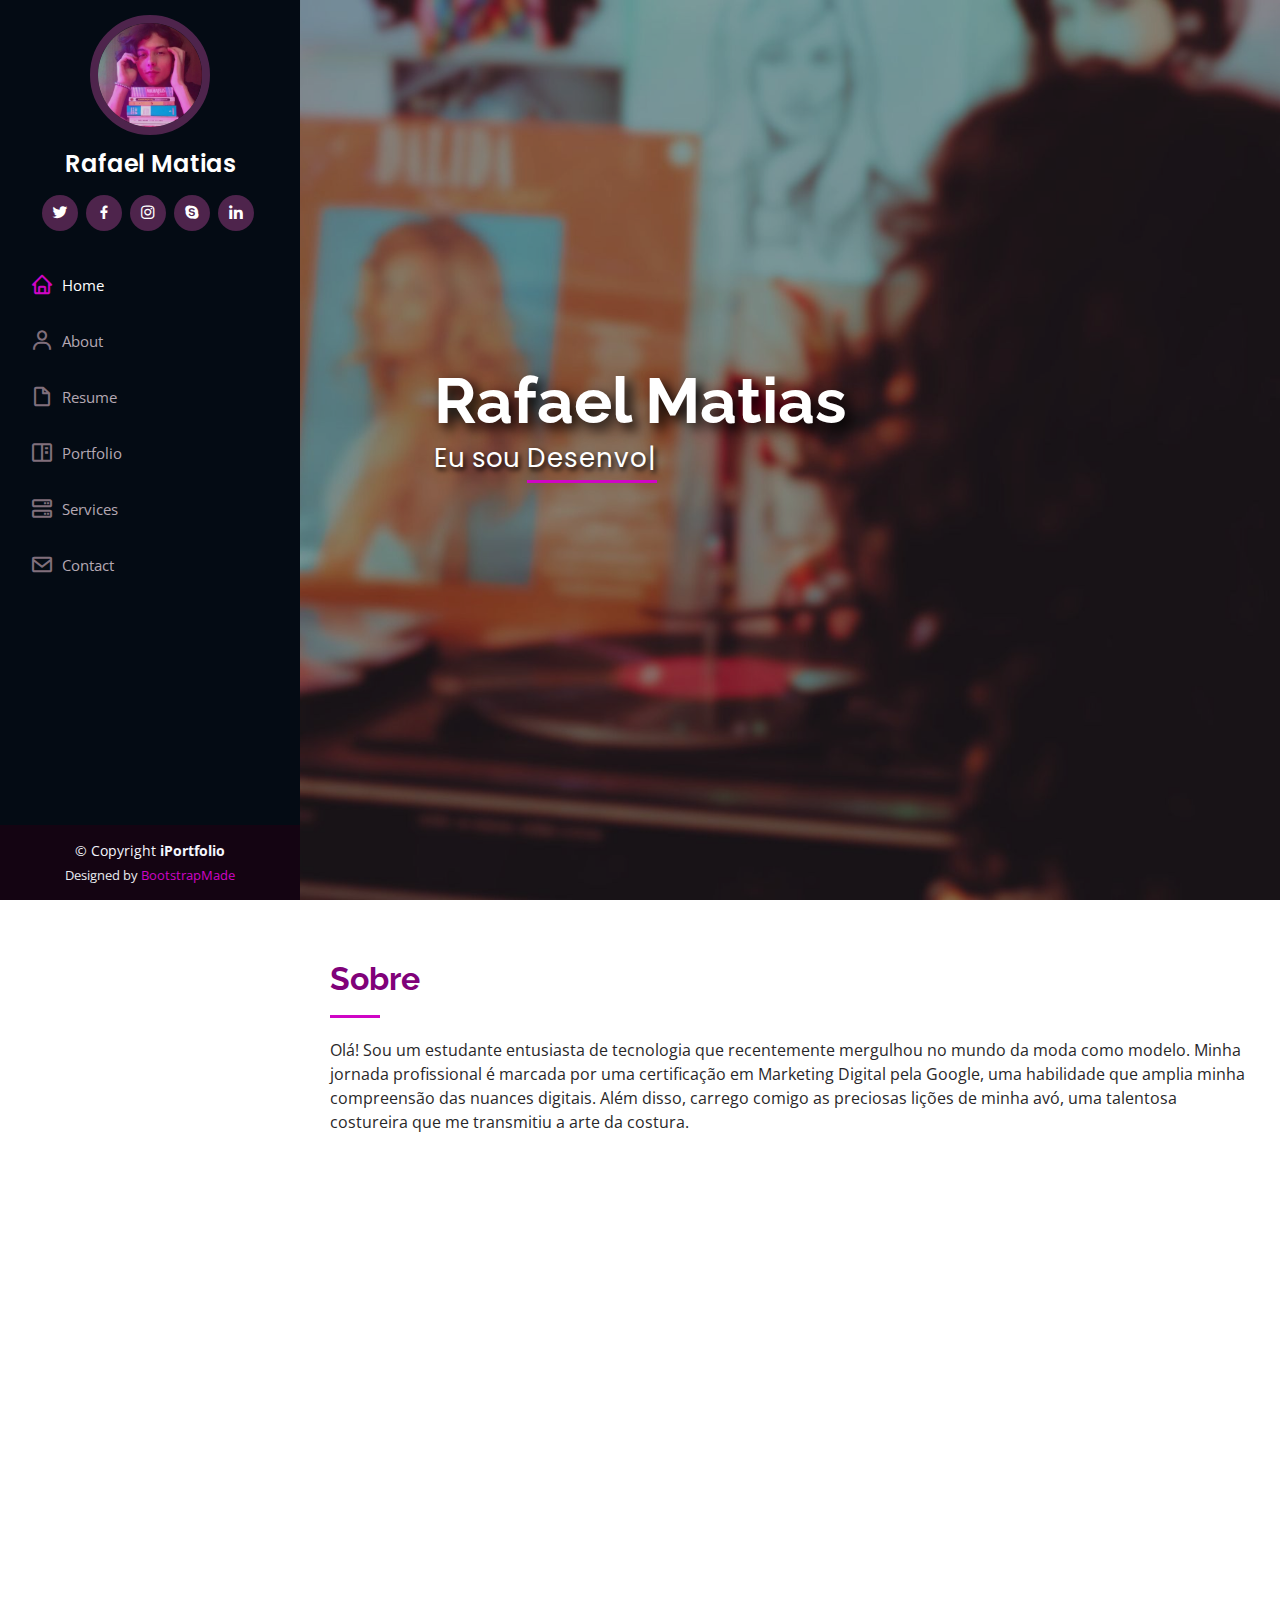
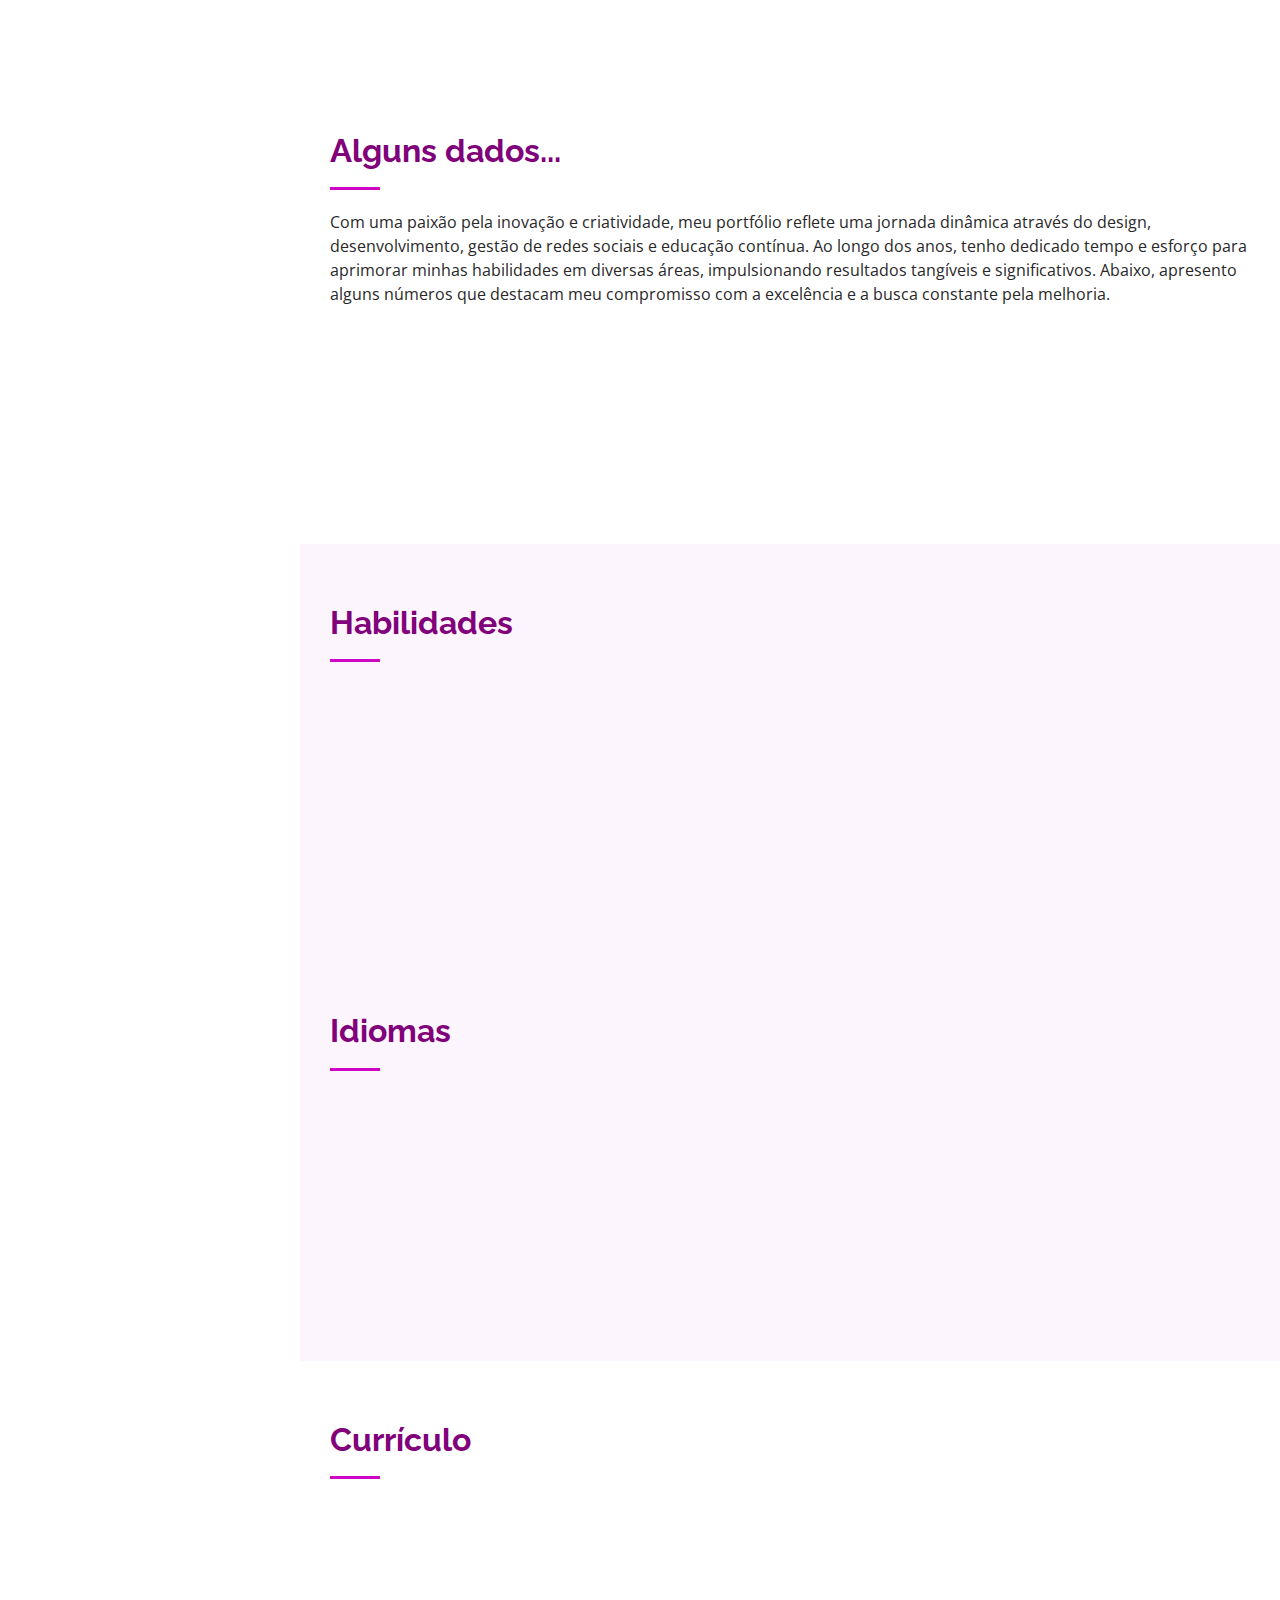
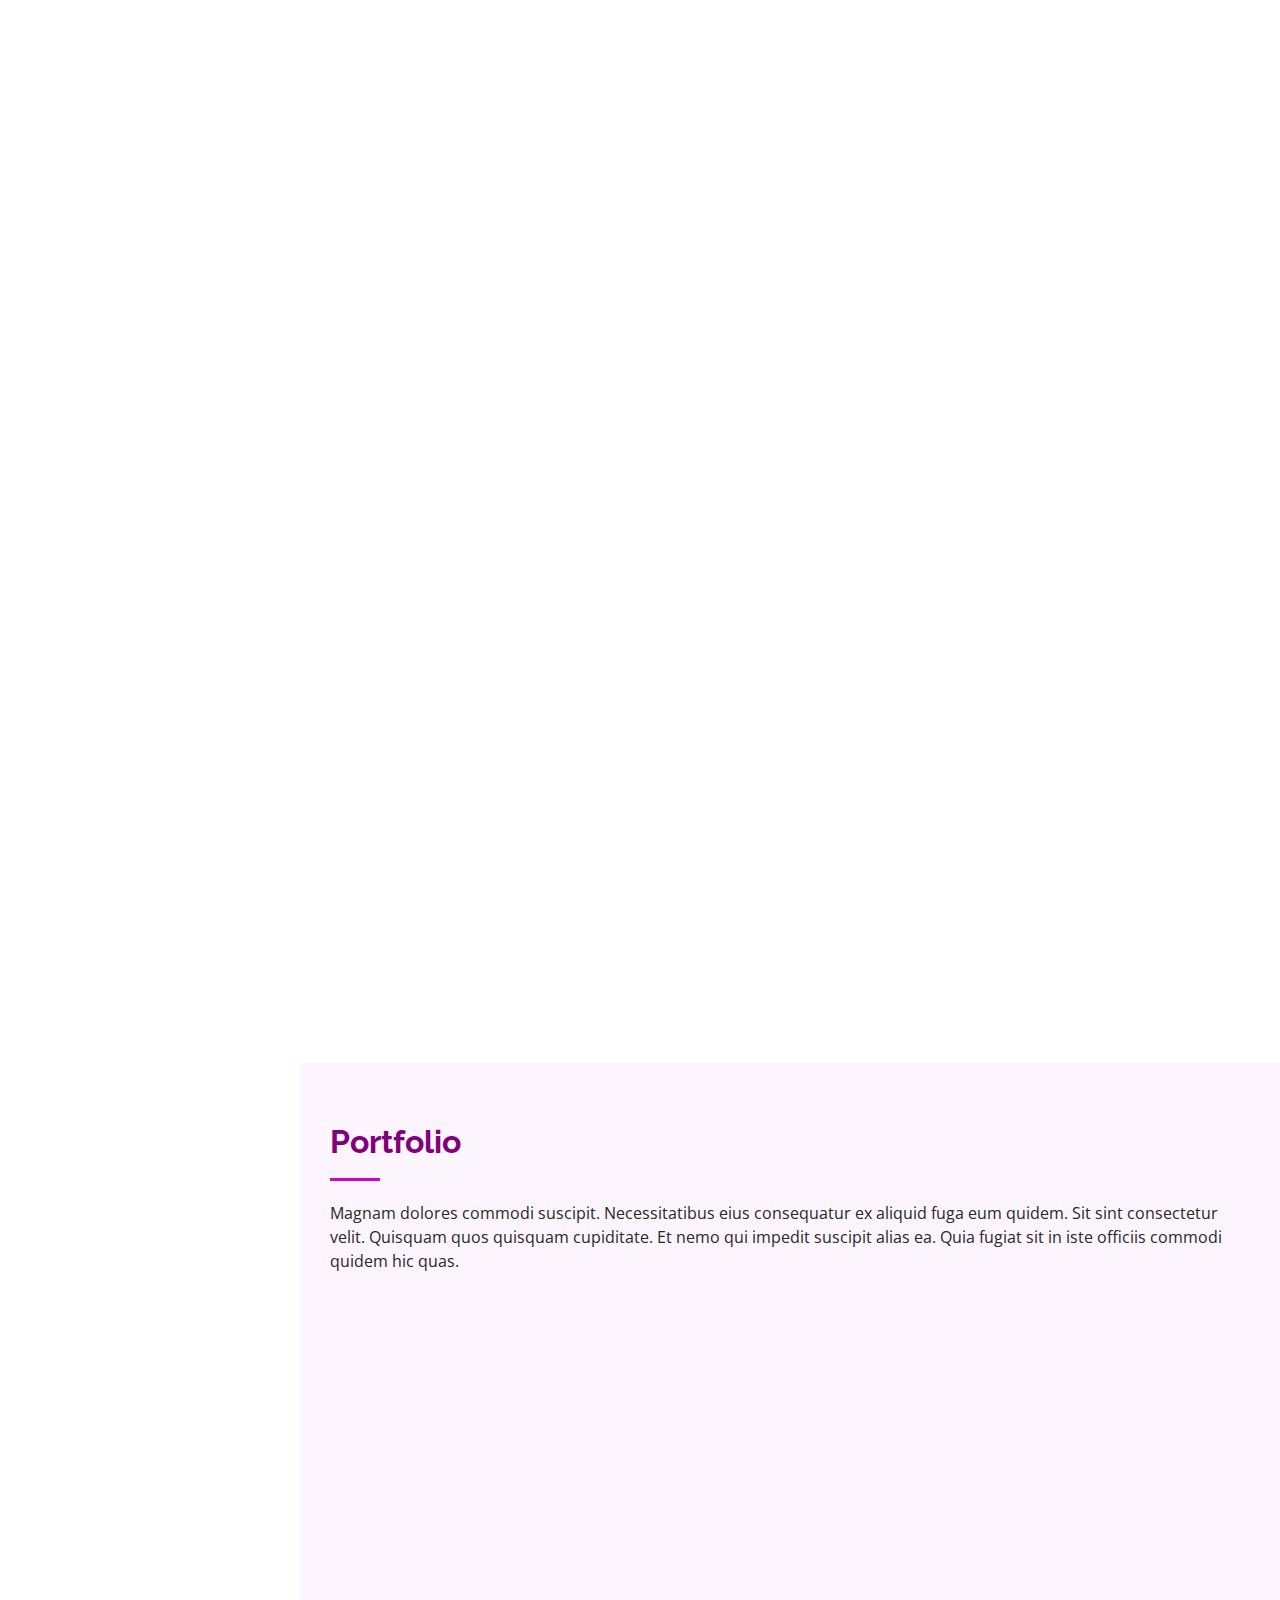
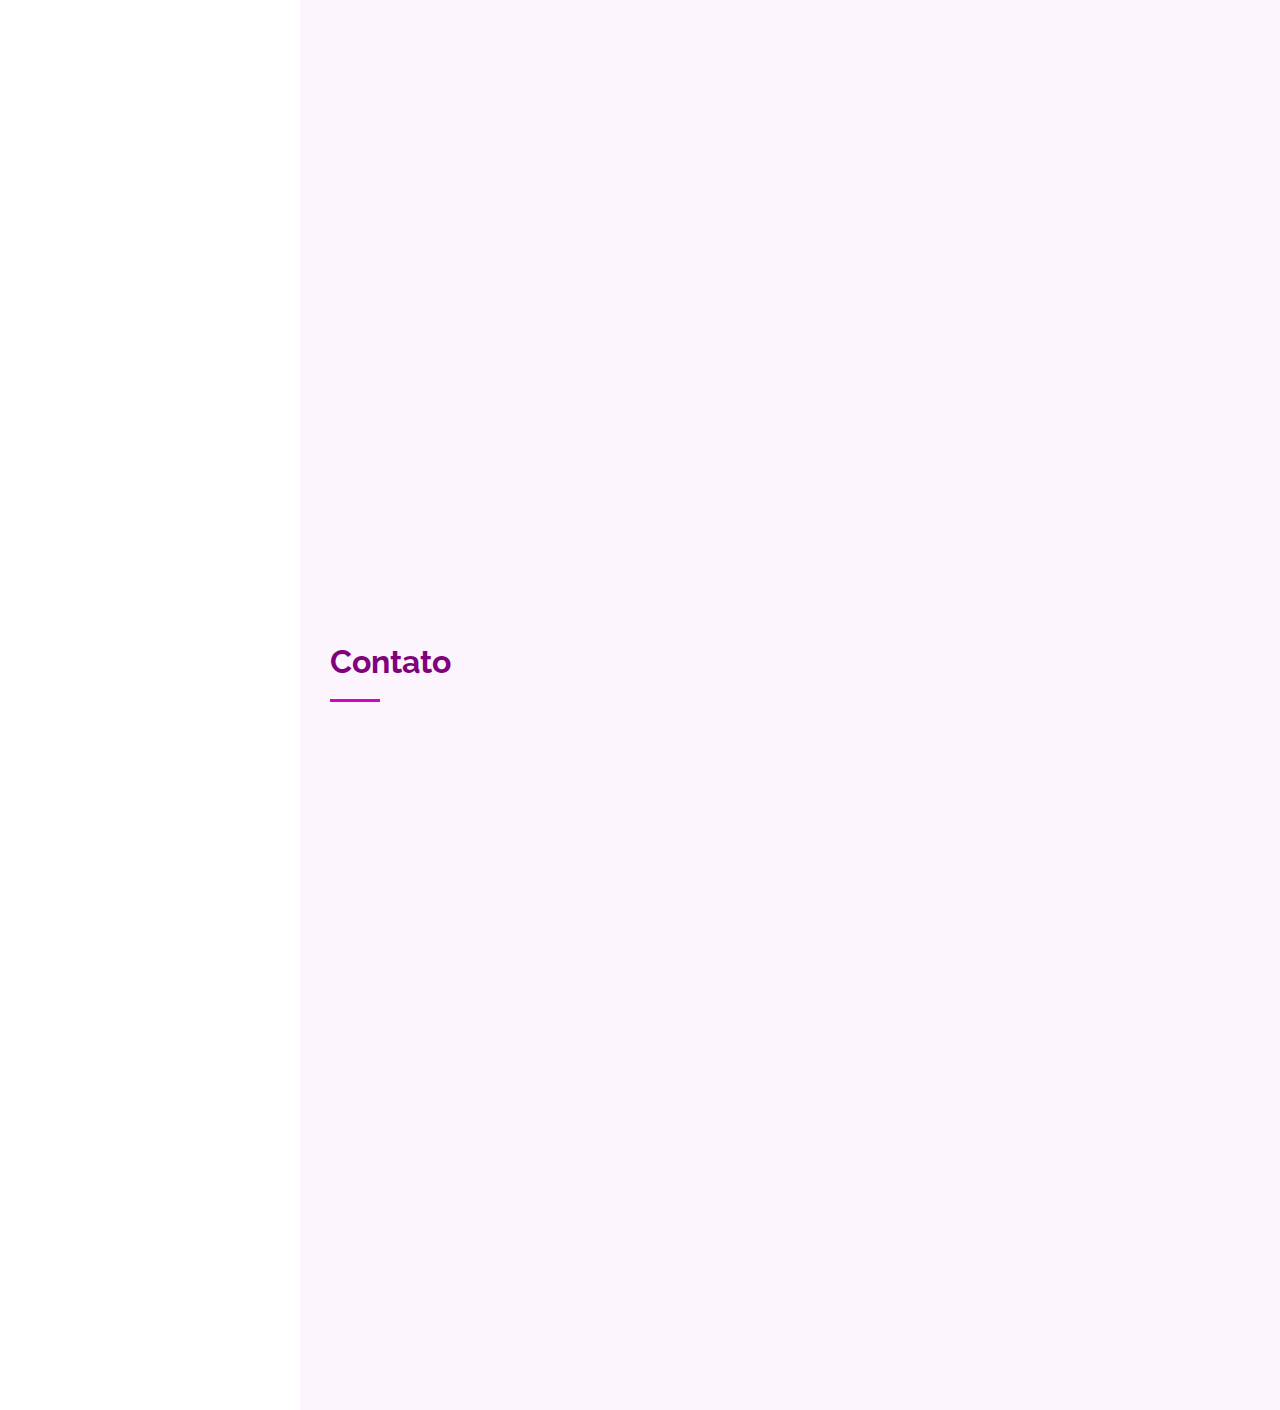
==== iPortfolio/index.html @ aafff4e2 "Commit inicial" ====
<!DOCTYPE html>
<html lang="en">

<head>
  <meta charset="utf-8">
  <meta content="width=device-width, initial-scale=1.0" name="viewport">

  <title>Rafael Matias</title>
  <meta content="" name="description">
  <meta content="" name="keywords">

  <!-- Favicons -->
  <link href="assets/img/favicon.png" rel="icon">
  <link href="assets/img/apple-touch-icon.png" rel="apple-touch-icon">

  <!-- Google Fonts -->
  <link href="https://fonts.googleapis.com/css?family=Open+Sans:300,300i,400,400i,600,600i,700,700i|Raleway:300,300i,400,400i,500,500i,600,600i,700,700i|Poppins:300,300i,400,400i,500,500i,600,600i,700,700i" rel="stylesheet">

  <!-- Vendor CSS Files -->
  <link href="assets/vendor/aos/aos.css" rel="stylesheet">
  <link href="assets/vendor/bootstrap/css/bootstrap.min.css" rel="stylesheet">
  <link href="assets/vendor/bootstrap-icons/bootstrap-icons.css" rel="stylesheet">
  <link href="assets/vendor/boxicons/css/boxicons.min.css" rel="stylesheet">
  <link href="assets/vendor/glightbox/css/glightbox.min.css" rel="stylesheet">
  <link href="assets/vendor/swiper/swiper-bundle.min.css" rel="stylesheet">

  <!-- Template Main CSS File -->
  <link href="assets/css/style.css" rel="stylesheet">

  <!-- =======================================================
  * Template Name: iPortfolio
  * Updated: Mar 10 2024 with Bootstrap v5.3.3
  * Template URL: https://bootstrapmade.com/iportfolio-bootstrap-portfolio-websites-template/
  * Author: BootstrapMade.com
  * License: https://bootstrapmade.com/license/
  ======================================================== -->
</head>

<body>

  <!-- ======= Mobile nav toggle button ======= -->
  <i class="bi bi-list mobile-nav-toggle d-xl-none"></i>

  <!-- ======= Header ======= -->
  <header id="header">
    <div class="d-flex flex-column">

      <div class="profile">
        <img src="assets/img/profile-img.jpg" alt="" class="img-fluid rounded-circle">
        <h1 class="text-light"><a href="index.html">Rafael Matias</a></h1>
        <div class="social-links mt-3 text-center">
          <a href="#" class="twitter"><i class="bx bxl-twitter"></i></a>
          <a href="#" class="facebook"><i class="bx bxl-facebook"></i></a>
          <a href="#" class="instagram"><i class="bx bxl-instagram"></i></a>
          <a href="#" class="google-plus"><i class="bx bxl-skype"></i></a>
          <a href="#" class="linkedin"><i class="bx bxl-linkedin"></i></a>
        </div>
      </div>

      <nav id="navbar" class="nav-menu navbar">
        <ul>
          <li><a href="#hero" class="nav-link scrollto active"><i class="bx bx-home"></i> <span>Home</span></a></li>
          <li><a href="#about" class="nav-link scrollto"><i class="bx bx-user"></i> <span>About</span></a></li>
          <li><a href="#resume" class="nav-link scrollto"><i class="bx bx-file-blank"></i> <span>Resume</span></a></li>
          <li><a href="#portfolio" class="nav-link scrollto"><i class="bx bx-book-content"></i> <span>Portfolio</span></a></li>
          <li><a href="#services" class="nav-link scrollto"><i class="bx bx-server"></i> <span>Services</span></a></li>
          <li><a href="#contact" class="nav-link scrollto"><i class="bx bx-envelope"></i> <span>Contact</span></a></li>
        </ul>
      </nav><!-- .nav-menu -->
    </div>
  </header><!-- End Header -->

  <!-- ======= Hero Section ======= -->
  <section id="hero" class="d-flex flex-column justify-content-center align-items-center">
    <div class="hero-container" data-aos="fade-in">
      <h1>Rafael Matias</h1>
      <p>Eu sou <span class="typed" data-typed-items="Desenvolvedor, Social Media, Poliglota, Modelo, Criador de Conteúdo"></span></p>
    </div>
  </section><!-- End Hero -->

  <main id="main">

    <!-- ======= About Section ======= -->
    <section id="about" class="about">
      <div class="container">

        <div class="section-title">
          <h2>Sobre</h2>
          <p>Olá! Sou um estudante entusiasta de tecnologia que recentemente mergulhou no mundo da moda como modelo. Minha jornada profissional é marcada por uma certificação em Marketing Digital pela Google, uma habilidade que amplia minha compreensão das nuances digitais. Além disso, carrego comigo as preciosas lições de minha avó, uma talentosa costureira que me transmitiu a arte da costura.
          </p>
        </div>

        <div class="row">
          <div class="col-lg-4" data-aos="fade-right">
            <img src="assets/img/profile-img.jpg" class="img-fluid" alt="">
          </div>
          <div class="col-lg-8 pt-4 pt-lg-0 content" data-aos="fade-left">
            <h3>Estudante de T.I. &amp; Social Media.</h3>
            <p class="fst-italic">
              Com uma abordagem criativa e dedicada, estou sempre em busca de novas maneiras de transformar ideias em realidade e impactar positivamente o mundo ao meu redor.
            </p>
            <div class="row">
              <div class="col-lg-6">
                <ul>
                  <li><i class="bi bi-chevron-right"></i> <strong>Aniversário:</strong> <span>28 de Abril</span></li>
                  <li><i class="bi bi-chevron-right"></i> <strong>Instagram:</strong> <span>@rafaelmatias.com.br</span></li>
                  <li><i class="bi bi-chevron-right"></i> <strong>WhatsApp:</strong> <span>+55 16 994469165</span></li>
                  <li><i class="bi bi-chevron-right"></i> <strong>Cidade:</strong> <span>Franca, São Paulo</span></li>
                </ul>
              </div>
              <div class="col-lg-6">
                <ul>
                  <li><i class="bi bi-chevron-right"></i> <strong>Faculdade:</strong> <span>Descomplica</span></li>
                  <li><i class="bi bi-chevron-right"></i> <strong>Curso:</strong> <span>Análise e Desenv. de Sistemas</span></li>
                  <li><i class="bi bi-chevron-right"></i> <strong>Trimestre:</strong> <span>2º Trimestre</span></li>
                  <li><i class="bi bi-chevron-right"></i> <strong>Freelance:</strong> <span>Disponível</span></li>
                </ul>
              </div>
            </div>
            <p>
              Além dos desafios tecnológicos e das passarelas, busco expandir meus horizontes linguísticos. Estudo francês, inglês, italiano e espanhol, aspirando a uma compreensão profunda não apenas das línguas, mas também das culturas que as envolvem. Essa diversidade de interesses reflete minha abordagem holística à vida, onde a fusão da tecnologia, moda, cultura e tradição se entrelaça em uma narrativa única e multifacetada.
            </p>
          </div>
        </div>

      </div>
    </section><!-- End About Section -->

    <!-- ======= Facts Section ======= -->
    <section id="facts" class="facts">
      <div class="container">

        <div class="section-title">
          <h2>Alguns dados...</h2>
          <p>Com uma paixão pela inovação e criatividade, meu portfólio reflete uma jornada dinâmica através do design, desenvolvimento, gestão de redes sociais e educação contínua. Ao longo dos anos, tenho dedicado tempo e esforço para aprimorar minhas habilidades em diversas áreas, impulsionando resultados tangíveis e significativos. Abaixo, apresento alguns números que destacam meu compromisso com a excelência e a busca constante pela melhoria.</p>
        </div>

        <div class="row no-gutters">

          <div class="col-lg-3 col-md-6 d-md-flex align-items-md-stretch" data-aos="fade-up">
            <div class="count-box">
              <i class="bi bi-people"></i>
                <span id="contador" >+9M</span>
                <p><strong>Contas Alcançadas</strong> no Instagram</p>
            </div>
        </div>

        <div class="col-lg-3 col-md-6 d-md-flex align-items-md-stretch" data-aos="fade-up" data-aos-delay="200">
          <div class="count-box">
            <i class="bi bi-eye"></i>
            <span>+20M</span>
            <p><strong>Visualizações</strong> no Instagram</p>
          </div>
        </div>

        <div class="col-lg-3 col-md-6 d-md-flex align-items-md-stretch" data-aos="fade-up" data-aos-delay="300">
          <div class="count-box">
            <i class="bi bi-award"></i>
            <span>+1.4k</span>
            <p><strong>Horas</strong> de cursos e formações</p>
          </div>
        </div>

          <div class="col-lg-3 col-md-6 d-md-flex align-items-md-stretch" data-aos="fade-up" data-aos-delay="100">
            <div class="count-box">
              <i class="bi bi-journal-richtext"></i>
              <span >+500</span>
              <p><strong>Projetos</strong> criados no Canva</p>
            </div>
          </div>
        </div>

      </div>
    </section><!-- End Facts Section -->

    <!-- ======= Skills Section ======= -->
    <section id="skills" class="skills section-bg">
      <div class="container">

        <div class="section-title">
          <h2>Habilidades</h2>
        </div>

        <div class="row skills-content">

          <div class="col-lg-6" data-aos="fade-up">

            <div class="progress">
              <span class="skill">HTML <i class="val">100%</i></span>
              <div class="progress-bar-wrap">
                <div class="progress-bar" role="progressbar" aria-valuenow="100" aria-valuemin="0" aria-valuemax="100"></div>
              </div>
            </div>

            <div class="progress">
              <span class="skill">CSS <i class="val">90%</i></span>
              <div class="progress-bar-wrap">
                <div class="progress-bar" role="progressbar" aria-valuenow="90" aria-valuemin="0" aria-valuemax="100"></div>
              </div>
            </div>

            <div class="progress">
              <span class="skill">JavaScript <i class="val">50%</i></span>
              <div class="progress-bar-wrap">
                <div class="progress-bar" role="progressbar" aria-valuenow="50" aria-valuemin="0" aria-valuemax="100"></div>
              </div>
            </div>

          </div>

          <div class="col-lg-6" data-aos="fade-up" data-aos-delay="100">

            <div class="progress">
              <span class="skill">Instagram <i class="val">80%</i></span>
              <div class="progress-bar-wrap">
                <div class="progress-bar" role="progressbar" aria-valuenow="80" aria-valuemin="0" aria-valuemax="100"></div>
              </div>
            </div>

            <div class="progress">
              <span class="skill">Canva <i class="val">90%</i></span>
              <div class="progress-bar-wrap">
                <div class="progress-bar" role="progressbar" aria-valuenow="90" aria-valuemin="0" aria-valuemax="100"></div>
              </div>
            </div>

            <div class="progress">
              <span class="skill">Costura <i class="val">55%</i></span>
              <div class="progress-bar-wrap">
                <div class="progress-bar" role="progressbar" aria-valuenow="55" aria-valuemin="0" aria-valuemax="100"></div>
              </div>
            </div>

          </div>

        </div>

      </div>
    </section>
    
    <section id="skills" class="skills section-bg">
      <div class="container">

        <div class="section-title">
          <h2>Idiomas</h2>
        </div>

        <div class="row skills-content">

          <div class="col-lg-6" data-aos="fade-up">

            <div class="progress">
              <span class="skill">Português <i class="val">100%</i></span>
              <div class="progress-bar-wrap">
                <div class="progress-bar" role="progressbar" aria-valuenow="100" aria-valuemin="0" aria-valuemax="100"></div>
              </div>
            </div>

            <div class="progress">
              <span class="skill">Inglês <i class="val">80%</i></span>
              <div class="progress-bar-wrap">
                <div class="progress-bar" role="progressbar" aria-valuenow="80" aria-valuemin="0" aria-valuemax="100"></div>
              </div>
            </div>

            <div class="progress">
              <span class="skill">Francês <i class="val">70%</i></span>
              <div class="progress-bar-wrap">
                <div class="progress-bar" role="progressbar" aria-valuenow="70" aria-valuemin="0" aria-valuemax="100"></div>
              </div>
            </div>

          </div>

          <div class="col-lg-6" data-aos="fade-up" data-aos-delay="100">

            <div class="progress">
              <span class="skill">Espanhol <i class="val">40%</i></span>
              <div class="progress-bar-wrap">
                <div class="progress-bar" role="progressbar" aria-valuenow="40" aria-valuemin="0" aria-valuemax="100"></div>
              </div>
            </div>

            <div class="progress">
              <span class="skill">Italiano <i class="val">35%</i></span>
              <div class="progress-bar-wrap">
                <div class="progress-bar" role="progressbar" aria-valuenow="35" aria-valuemin="0" aria-valuemax="100"></div>
              </div>
            </div>

            <div class="progress">
              <span class="skill">LIBRAS <i class="val">15%</i></span>
              <div class="progress-bar-wrap">
                <div class="progress-bar" role="progressbar" aria-valuenow="15" aria-valuemin="0" aria-valuemax="100"></div>
              </div>
            </div>

          </div>

        </div>

      </div>
    </section>
    <!-- End Skills Section -->

    <!-- ======= Resume Section ======= -->
    <section id="resume" class="resume">
      <div class="container">

        <div class="section-title">
          <h2>Currículo</h2>
        </div>

        <div class="row">
          <div class="col-lg-6" data-aos="fade-up">
            <h3 class="resume-title">Sumário</h3>
            <div class="resume-item pb-0">
              <h4>Rafael Matias</h4>
              <p><em>Profissional multifacetado, com habilidades em design, desenvolvimento e gestão de mídias sociais. Determinado em alcançar resultados excepcionais, busco constantemente expandir meu conhecimento e habilidades, oferecendo um trabalho de qualidade e impacto significativo.</em></p>
              <ul>
                <li>Franca, São Paulo BR</li>
                <li>(16) 99446-9165</li>
                <li>www.rafaelmatias@outlook.com.br</li>
              </ul>
            </div>

            <h3 class="resume-title">Educação</h3>
            <div class="resume-item">
              <h4>Análise e Desenv. de Sistemas</h4>
              <h5>2023 - Presente</h5>
              <p><em>Faculdade Descomplica, EAD</em></p>
              <p>Proporciona uma imersão profunda no universo da tecnologia, capacitando os alunos a entenderem e criarem soluções inovadoras para os desafios contemporâneos, impulsionando assim o progresso e a eficiência nos sistemas digitais.</p>
            </div>
            <div class="resume-item">
              <h4>Análise e Desenv. de Sistemas</h4>
              <h5>2020 - 2022</h5>
              <p><em>FATEC - Dr. Thomaz Novelino</em></p>
              <p>Uma imersão profunda no universo da tecnologia.</p>
            </div>
            <div class="resume-item">
              <h4>Fundamentos Marketing Digital</h4>
              <h5>2019</h5>
              <p><em>Ateliê Digital Google</em></p>
              <p>Aprendizado sobre as estratégias e ferramentas essenciais para alcançar o sucesso no ambiente online, capacitando os alunos a dominar as habilidades necessárias para se destacarem no mercado digital atual.</p>
            </div>
          </div>
          <div class="col-lg-6" data-aos="fade-up" data-aos-delay="100">
            <h3 class="resume-title">Experiências</h3>
            <div class="resume-item">
              <h4>Criação de Conteúdo</h4>
              <h5>2023 - Presente</h5>
              <p><em>Brasil </em></p>
              <ul>
                <li>Como criador de conteúdo, mergulhei de cabeça na produção de vídeos de comédia que capturam a essência do humor e entretenimento. </li>
                <li> Com mais de 20 milhões de visualizações, minhas criações têm alcançado uma audiência vasta e engajada, proporcionando momentos de riso e diversão para milhões de espectadores ao redor do mundo.</li>
              </ul>
            </div>
            <div class="resume-item">
              <h4>Modelo</h4>
              <h5>2023 - Presente</h5>
              <p><em>Ribeirão Preto / Franca </em></p>
              <ul>
                <li>Ao longo dessa jornada, tive o privilégio de colaborar com diversas marcas, trazendo à vida peças únicas e promovendo a sustentabilidade da moda.</li>
                <li>Minha experiência como modelo de brechós não apenas refinou minhas habilidades de apresentação e comunicação, mas também ampliou minha compreensão sobre a diversidade e a inclusão na indústria da moda. </li>
              </ul>
            </div>
            <div class="resume-item">
              <h4>Social Media</h4>
              <h5>2021 - Presente</h5>
              <p><em>Franca, São Paulo </em></p>
              <ul>
                <li>Crio designs envolventes e criativos para as redes sociais, incluindo imagens promocionais, postagens de mídia social, banners e vídeos.</li>
                <li>Aprimoro a qualidade dos designs das empresas, criando uma identidade visual consistente e atraente para as redes sociais. </li>
              </ul>
            </div>
          </div>
        </div>

      </div>
    </section><!-- End Resume Section -->

    <!-- ======= Portfolio Section ======= --> 
    <section id="portfolio" class="portfolio section-bg">
      <div class="container">

        <div class="section-title">
          <h2>Portfolio</h2>
          <p>Magnam dolores commodi suscipit. Necessitatibus eius consequatur ex aliquid fuga eum quidem. Sit sint consectetur velit. Quisquam quos quisquam cupiditate. Et nemo qui impedit suscipit alias ea. Quia fugiat sit in iste officiis commodi quidem hic quas.</p>
        </div>

        <div class="row" data-aos="fade-up">
          <div class="col-lg-12 d-flex justify-content-center">
            <ul id="portfolio-flters">
              <li data-filter="*" class="filter-active">Todos</li>
              <li data-filter=".filter-app">Código</li>
              <li data-filter=".filter-card">Canva</li>
              <li data-filter=".filter-web">Modelo</li>
            </ul>
          </div>
        </div>

        <div class="row portfolio-container" data-aos="fade-up" data-aos-delay="100">

          <div class="col-lg-4 col-md-6 portfolio-item filter-app">
            <div class="portfolio-wrap">
              <img src="assets/img/portfolio/portfolio-1.jpg" class="img-fluid" alt="">
              <div class="portfolio-links">
                <a href="assets/img/portfolio/portfolio-1.jpg" data-gallery="portfolioGallery" class="portfolio-lightbox" title="App 1"><i class="bx bx-plus"></i></a>
                <a href="portfolio-details.html" title="More Details"><i class="bx bx-link"></i></a>
              </div>
            </div>
          </div>

          <div class="col-lg-4 col-md-6 portfolio-item filter-web">
            <div class="portfolio-wrap">
              <img src="assets/img/portfolio/portfolio-2.jpg" class="img-fluid" alt="">
              <div class="portfolio-links">
                <a href="assets/img/portfolio/portfolio-2.jpg" data-gallery="portfolioGallery" class="portfolio-lightbox" title="Web 3"><i class="bx bx-plus"></i></a>
                <a href="portfolio-details.html" title="More Details"><i class="bx bx-link"></i></a>
              </div>
            </div>
          </div>

          <div class="col-lg-4 col-md-6 portfolio-item filter-app">
            <div class="portfolio-wrap">
              <img src="assets/img/portfolio/portfolio-3.jpg" class="img-fluid" alt="">
              <div class="portfolio-links">
                <a href="assets/img/portfolio/portfolio-3.jpg" data-gallery="portfolioGallery" class="portfolio-lightbox" title="App 2"><i class="bx bx-plus"></i></a>
                <a href="portfolio-details.html" title="More Details"><i class="bx bx-link"></i></a>
              </div>
            </div>
          </div>

          <div class="col-lg-4 col-md-6 portfolio-item filter-card">
            <div class="portfolio-wrap">
              <img src="assets/img/portfolio/portfolio-4.jpg" class="img-fluid" alt="">
              <div class="portfolio-links">
                <a href="assets/img/portfolio/portfolio-4.jpg" data-gallery="portfolioGallery" class="portfolio-lightbox" title="Card 2"><i class="bx bx-plus"></i></a>
                <a href="portfolio-details.html" title="More Details"><i class="bx bx-link"></i></a>
              </div>
            </div>
          </div>

          <div class="col-lg-4 col-md-6 portfolio-item filter-web">
            <div class="portfolio-wrap">
              <img src="assets/img/portfolio/portfolio-5.jpg" class="img-fluid" alt="">
              <div class="portfolio-links">
                <a href="assets/img/portfolio/portfolio-5.jpg" data-gallery="portfolioGallery" class="portfolio-lightbox" title="Web 2"><i class="bx bx-plus"></i></a>
                <a href="portfolio-details.html" title="More Details"><i class="bx bx-link"></i></a>
              </div>
            </div>
          </div>

          <div class="col-lg-4 col-md-6 portfolio-item filter-app">
            <div class="portfolio-wrap">
              <img src="assets/img/portfolio/portfolio-6.jpg" class="img-fluid" alt="">
              <div class="portfolio-links">
                <a href="assets/img/portfolio/portfolio-6.jpg" data-gallery="portfolioGallery" class="portfolio-lightbox" title="App 3"><i class="bx bx-plus"></i></a>
                <a href="portfolio-details.html" title="More Details"><i class="bx bx-link"></i></a>
              </div>
            </div>
          </div>

          <div class="col-lg-4 col-md-6 portfolio-item filter-card">
            <div class="portfolio-wrap">
              <img src="assets/img/portfolio/portfolio-7.jpg" class="img-fluid" alt="">
              <div class="portfolio-links">
                <a href="assets/img/portfolio/portfolio-7.jpg" data-gallery="portfolioGallery" class="portfolio-lightbox" title="Card 1"><i class="bx bx-plus"></i></a>
                <a href="portfolio-details.html" title="More Details"><i class="bx bx-link"></i></a>
              </div>
            </div>
          </div>

          <div class="col-lg-4 col-md-6 portfolio-item filter-card">
            <div class="portfolio-wrap">
              <img src="assets/img/portfolio/portfolio-8.jpg" class="img-fluid" alt="">
              <div class="portfolio-links">
                <a href="assets/img/portfolio/portfolio-8.jpg" data-gallery="portfolioGallery" class="portfolio-lightbox" title="Card 3"><i class="bx bx-plus"></i></a>
                <a href="portfolio-details.html" title="More Details"><i class="bx bx-link"></i></a>
              </div>
            </div>
          </div>

          <div class="col-lg-4 col-md-6 portfolio-item filter-web">
            <div class="portfolio-wrap">
              <img src="assets/img/portfolio/portfolio-9.jpg" class="img-fluid" alt="">
              <div class="portfolio-links">
                <a href="assets/img/portfolio/portfolio-9.jpg" data-gallery="portfolioGallery" class="portfolio-lightbox" title="Web 3"><i class="bx bx-plus"></i></a>
                <a href="portfolio-details.html" title="More Details"><i class="bx bx-link"></i></a>
              </div>
            </div>
          </div>

        </div>

      </div>
    </section> 

    <!-- ======= Contact Section ======= -->
    <section id="contact" class="portfolio section-bg">
      <div class="container">

        <div class="section-title">
          <h2>Contato</h2>
        </div>

        <div class="row" data-aos="fade-in">

          <div class="col-lg-5 d-flex align-items-stretch">
            <div class="info">
              <div class="address">
                <i class="bi bi-geo-alt"></i>
                <h4>Localização:</h4>
                <p>Franca, São Paulo - Brasil</p>
              </div>

              <div class="email">
                <i class="bi bi-envelope"></i>
                <h4>E-mail:</h4>
                <p>www.rafaelmatias@outlook.com.br</p>
              </div>

              <div class="phone">
                <i class="bi bi-phone"></i>
                <h4>WhatsApp:</h4>
                <p>+55 (16) 99446 - 9165</p>
              </div>

              <iframe src="https://www.google.com/maps/embed?pb=!1m18!1m12!1m3!1d239028.68351777148!2d-47.34810914999999!3d-20.595277349999996!2m3!1f0!2f0!3f0!3m2!1i1024!2i768!4f13.1!3m3!1m2!1s0x94b0a61af61f6833%3A0xf8937fe5d4b0f6dd!2sFranca%20-%20SP!5e0!3m2!1spt-BR!2sbr!4v1710152589712!5m2!1spt-BR!2sbr" frameborder="0" style="border:0; width: 100%; height: 290px;" allowfullscreen></iframe>
            </div>

          </div>

          <div class="col-lg-7 mt-5 mt-lg-0 d-flex align-items-stretch">
            <form action="forms/contact.php" method="post" role="form" class="php-email-form">
              <div class="row">
                <div class="form-group col-md-6">
                  <label for="name">Nome</label>
                  <input type="text" name="name" class="form-control" id="name" required>
                </div>
                <div class="form-group col-md-6">
                  <label for="name">E-mail</label>
                  <input type="email" class="form-control" name="email" id="email" required>
                </div>
              </div>
              <div class="form-group">
                <label for="name">Assunto</label>
                <input type="text" class="form-control" name="subject" id="subject" required>
              </div>
              <div class="form-group">
                <label for="name">Mensagem</label>
                <textarea class="form-control" name="message" rows="10" required></textarea>
              </div>
              <div class="my-3">
                <div class="loading">Carregando...</div>
                <div class="error-message"></div>
                <div class="sent-message">Mensagem enviada. Muito obrigado!</div>
              </div>
              <div class="text-center"><button type="submit">Enviar mensagem</button></div>
            </form>
          </div>

        </div>

      </div>
    </section><!-- End Contact Section -->

  </main><!-- End #main -->

  <!-- ======= Footer ======= -->
  <footer id="footer">
    <div class="container">
      <div class="copyright">
        &copy; Copyright <strong><span>iPortfolio</span></strong>
      </div>
      <div class="credits">
        <!-- All the links in the footer should remain intact. -->
        <!-- You can delete the links only if you purchased the pro version. -->
        <!-- Licensing information: https://bootstrapmade.com/license/ -->
        <!-- Purchase the pro version with working PHP/AJAX contact form: https://bootstrapmade.com/iportfolio-bootstrap-portfolio-websites-template/ -->
        Designed by <a href="https://bootstrapmade.com/">BootstrapMade</a>
      </div>
    </div>
  </footer><!-- End  Footer -->

  <a href="#" class="back-to-top d-flex align-items-center justify-content-center"><i class="bi bi-arrow-up-short"></i></a>

  <!-- Vendor JS Files -->
  <script src="assets/vendor/purecounter/purecounter_vanilla.js"></script>
  <script src="assets/vendor/aos/aos.js"></script>
  <script src="assets/vendor/bootstrap/js/bootstrap.bundle.min.js"></script>
  <script src="assets/vendor/glightbox/js/glightbox.min.js"></script>
  <script src="assets/vendor/isotope-layout/isotope.pkgd.min.js"></script>
  <script src="assets/vendor/swiper/swiper-bundle.min.js"></script>
  <script src="assets/vendor/typed.js/typed.umd.js"></script>
  <script src="assets/vendor/waypoints/noframework.waypoints.js"></script>
  <script src="assets/vendor/php-email-form/validate.js"></script>

  <!-- Template Main JS File -->
  <script src="assets/js/main.js"></script>

</body>

</html>
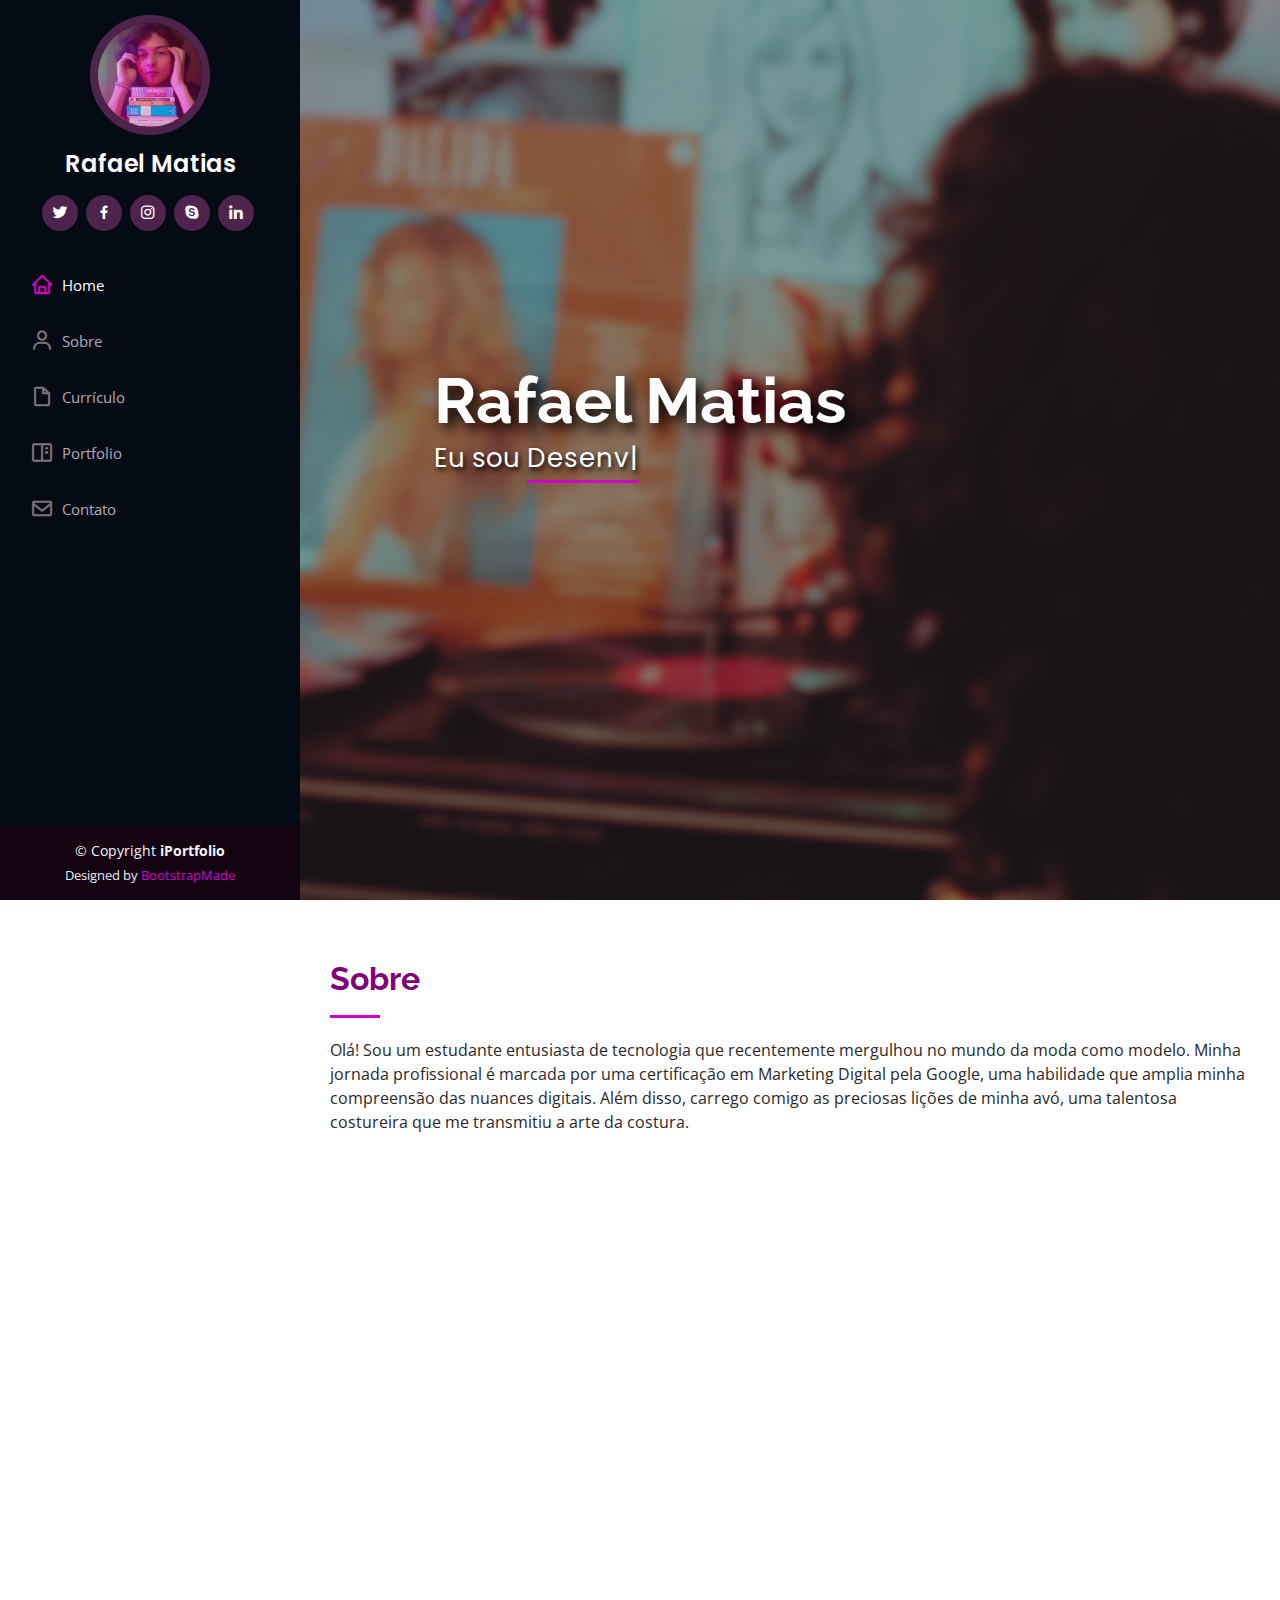
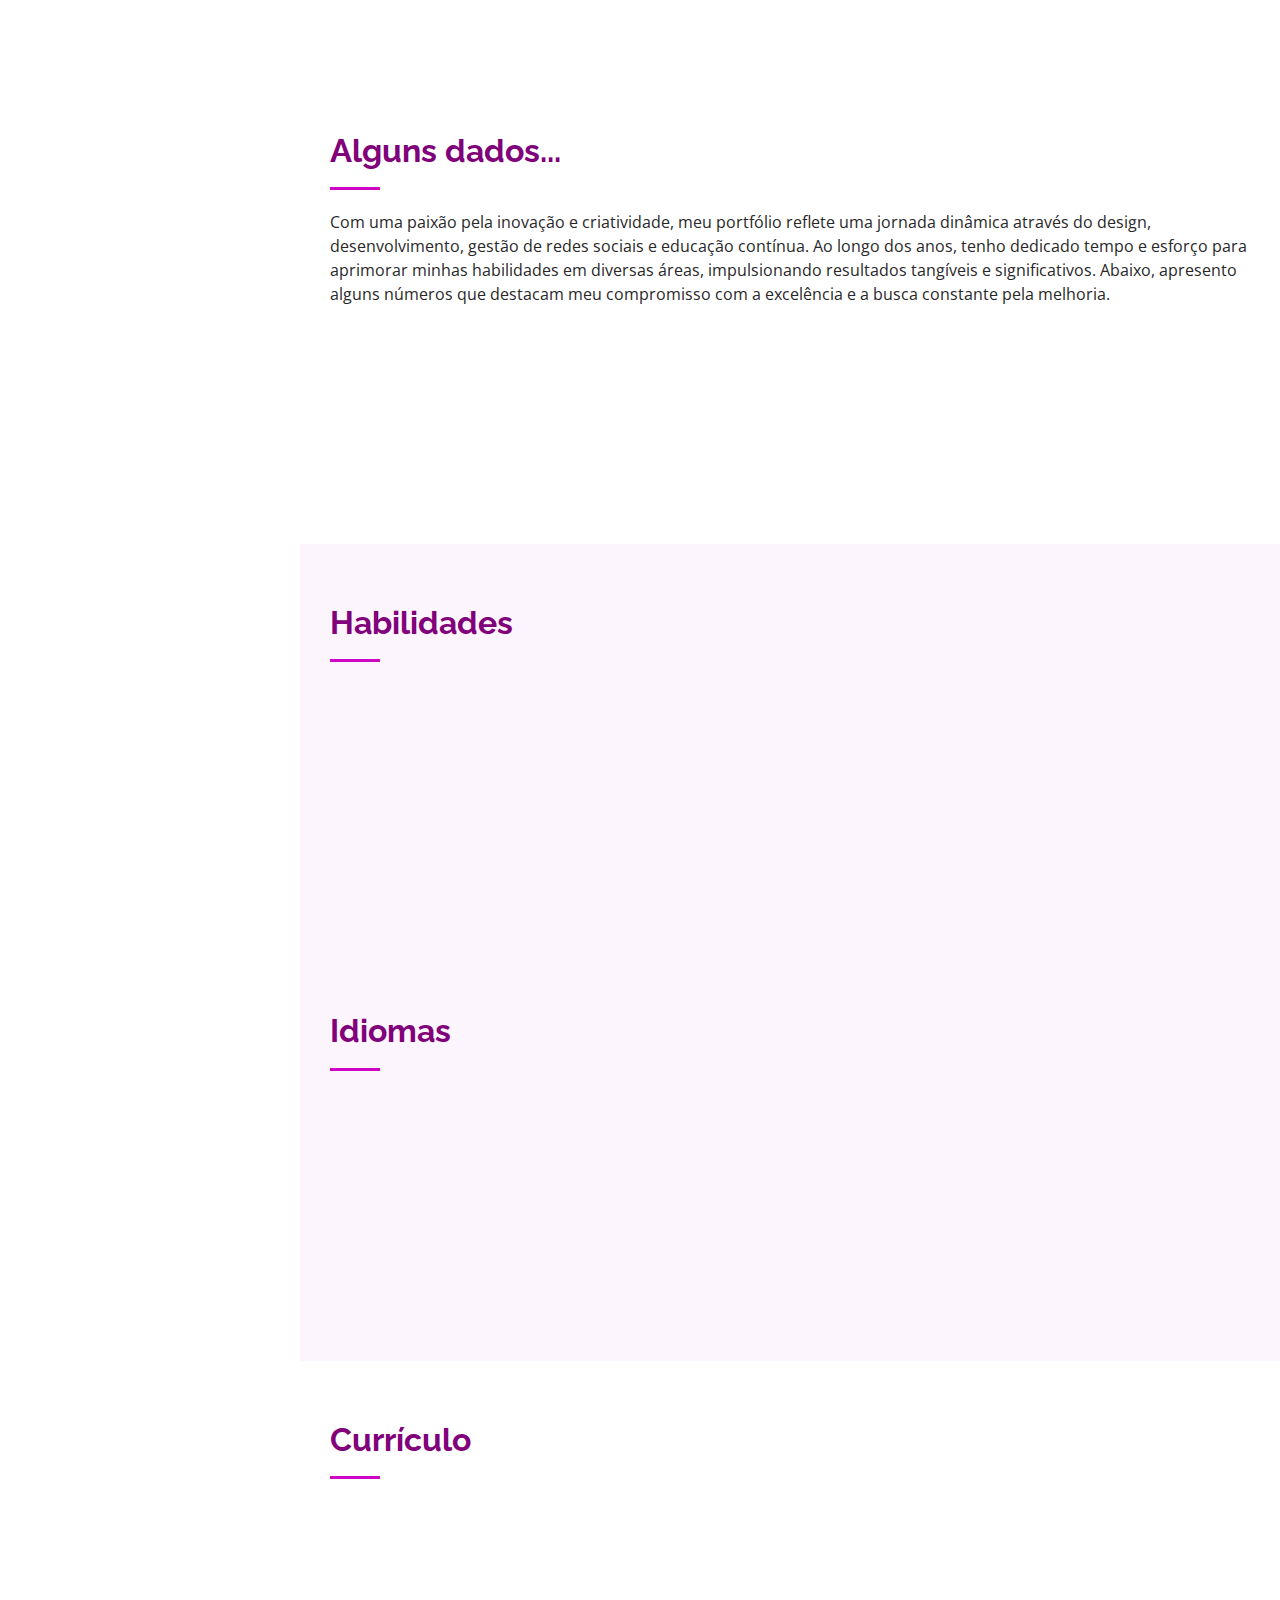
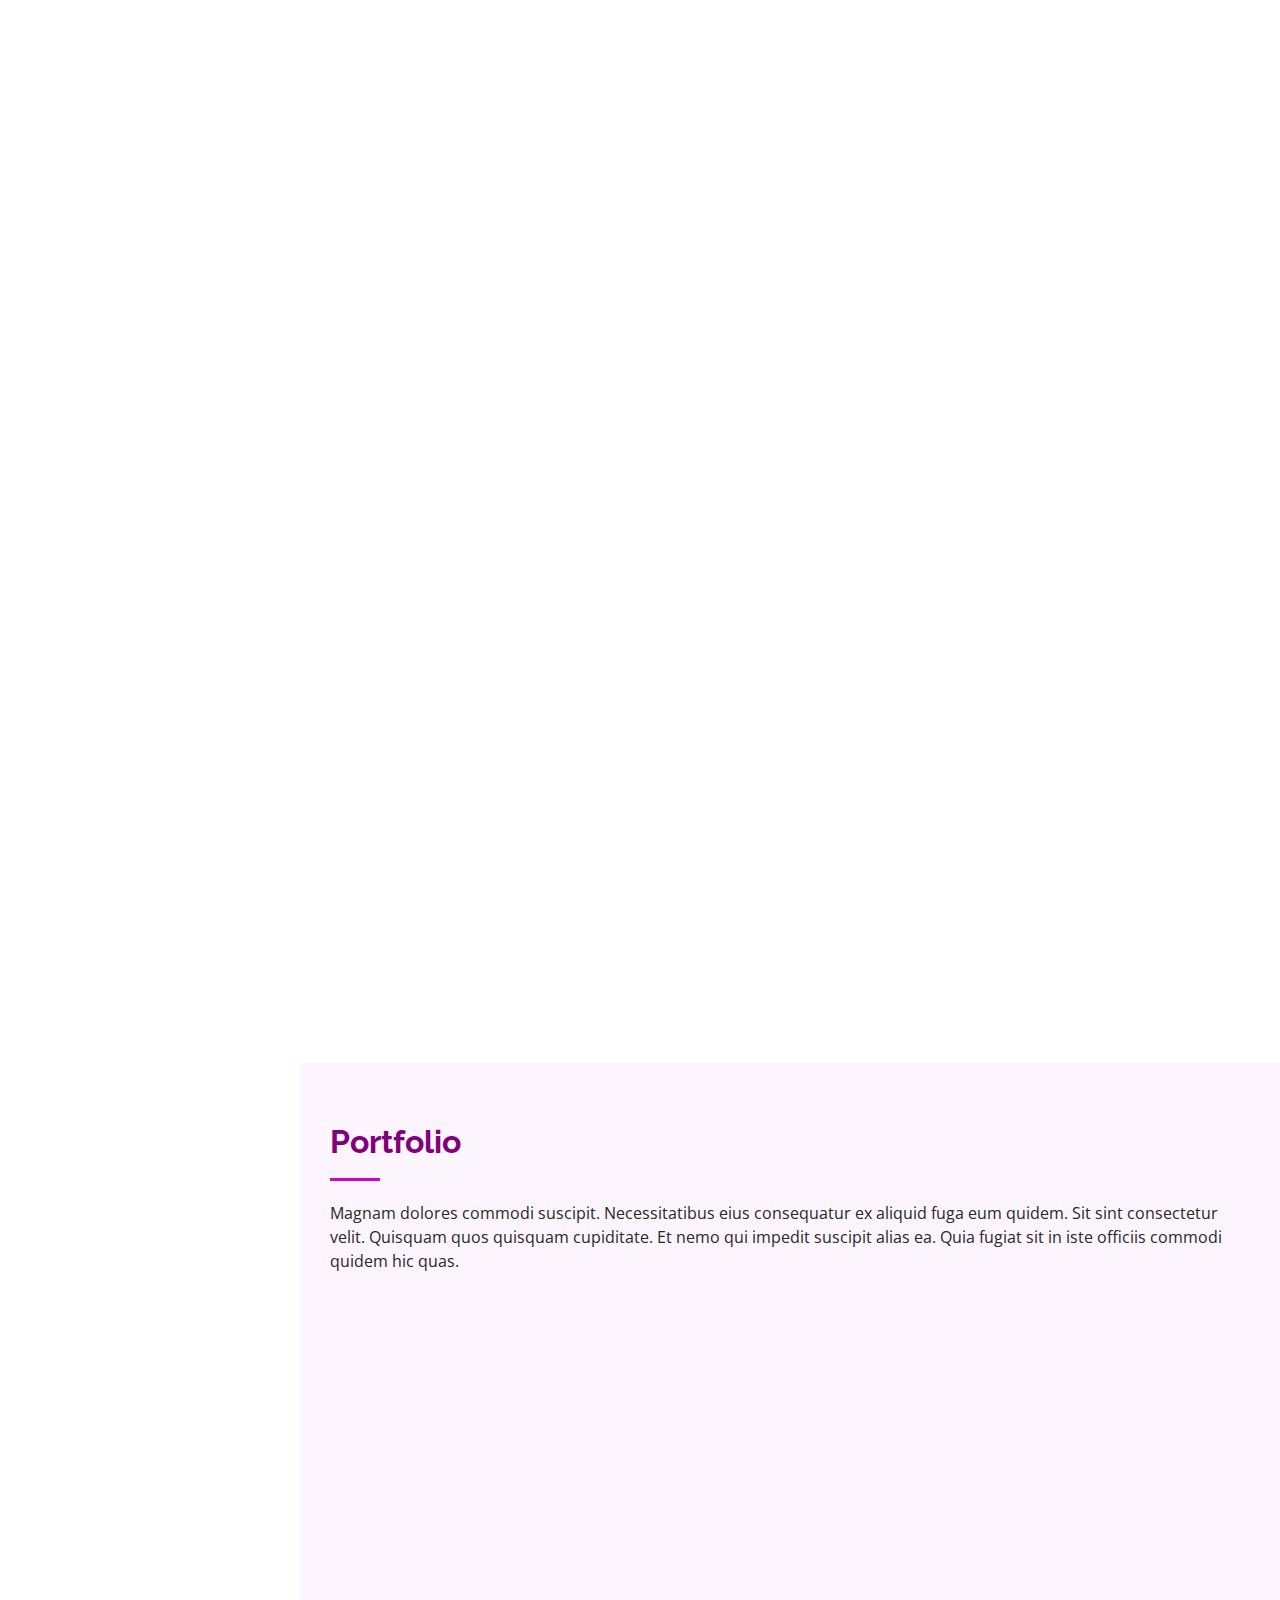
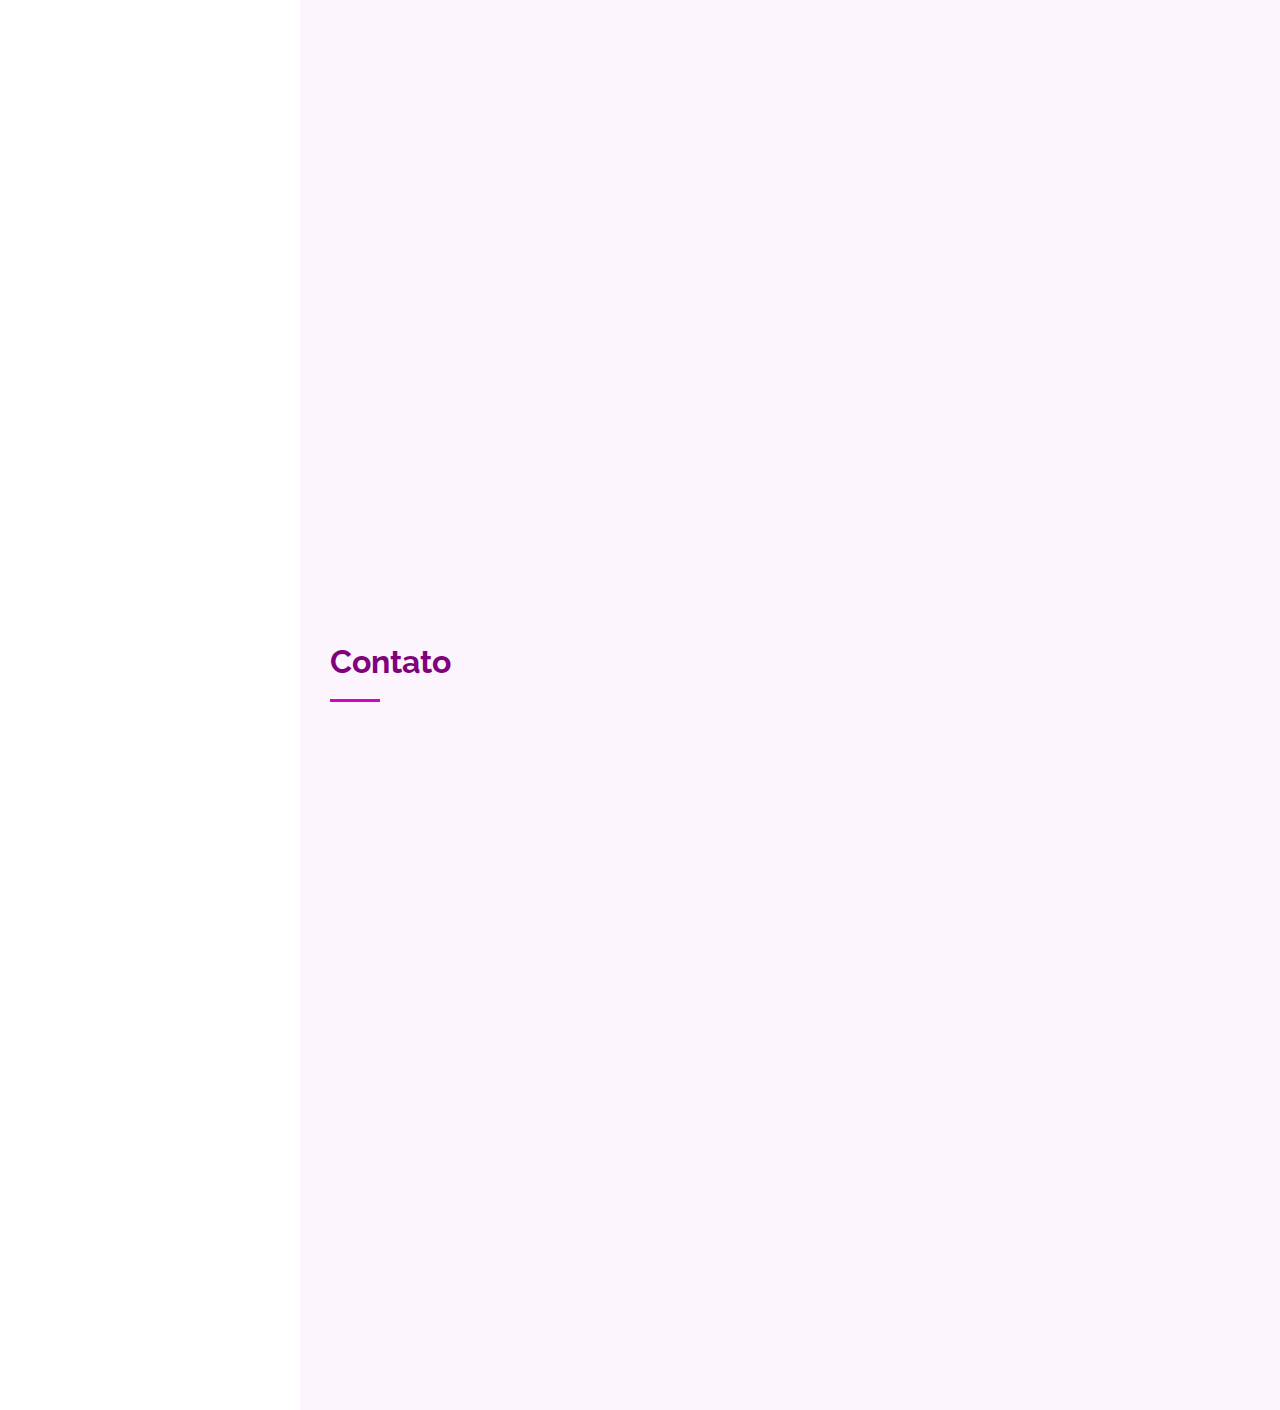
==== commit b2ec3c87: "alterações no nav bar" ====
--- a/iPortfolio/index.html
+++ b/iPortfolio/index.html
@@ -60,11 +60,10 @@
       <nav id="navbar" class="nav-menu navbar">
         <ul>
           <li><a href="#hero" class="nav-link scrollto active"><i class="bx bx-home"></i> <span>Home</span></a></li>
-          <li><a href="#about" class="nav-link scrollto"><i class="bx bx-user"></i> <span>About</span></a></li>
-          <li><a href="#resume" class="nav-link scrollto"><i class="bx bx-file-blank"></i> <span>Resume</span></a></li>
+          <li><a href="#about" class="nav-link scrollto"><i class="bx bx-user"></i> <span>Sobre</span></a></li>
+          <li><a href="#resume" class="nav-link scrollto"><i class="bx bx-file-blank"></i> <span>Currículo</span></a></li>
           <li><a href="#portfolio" class="nav-link scrollto"><i class="bx bx-book-content"></i> <span>Portfolio</span></a></li>
-          <li><a href="#services" class="nav-link scrollto"><i class="bx bx-server"></i> <span>Services</span></a></li>
-          <li><a href="#contact" class="nav-link scrollto"><i class="bx bx-envelope"></i> <span>Contact</span></a></li>
+          <li><a href="#contact" class="nav-link scrollto"><i class="bx bx-envelope"></i> <span>Contato</span></a></li>
         </ul>
       </nav><!-- .nav-menu -->
     </div>
